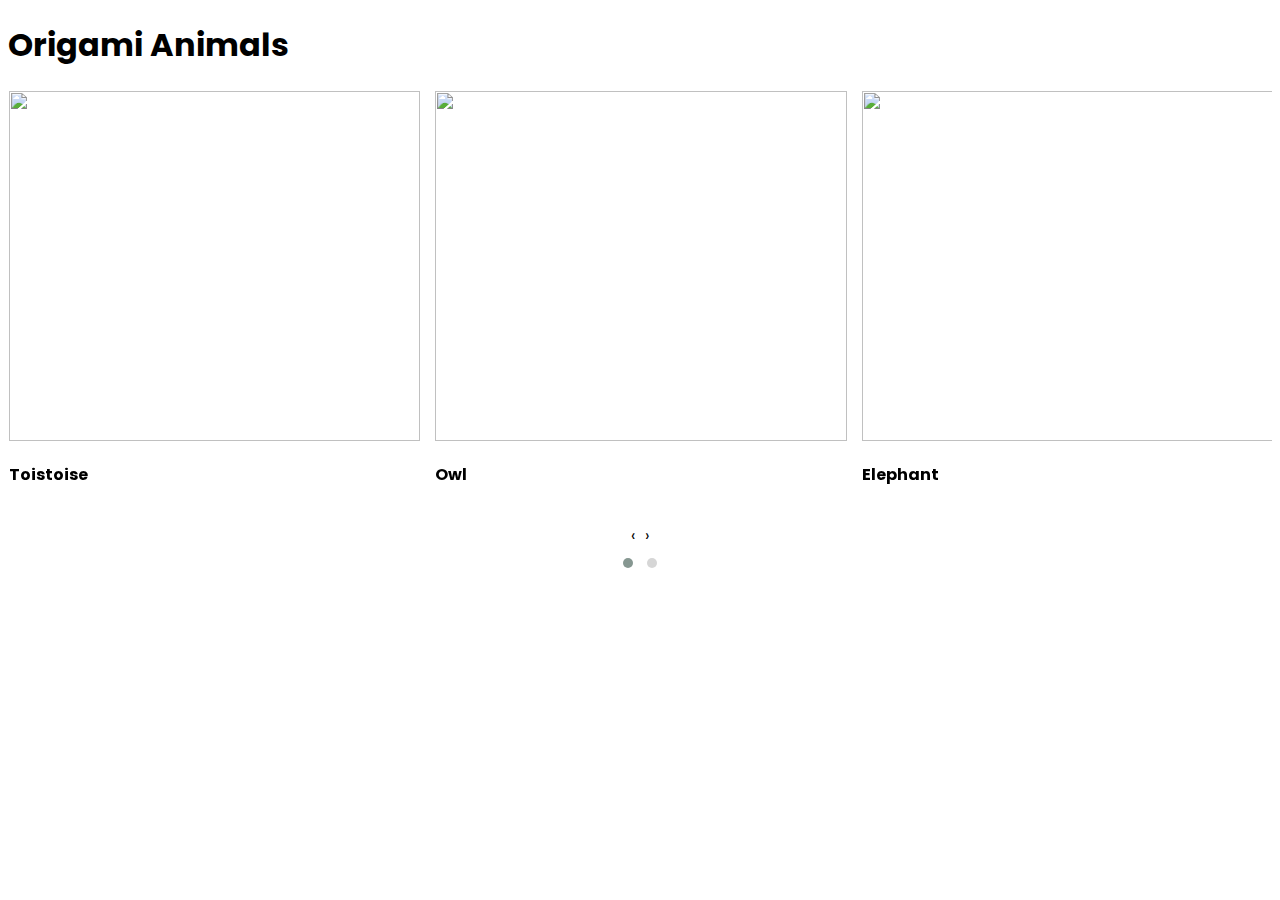
==== carousel.html @ 5e130fc1 "Added files" ====
<!doctype html>
<html lang="en">

<head>
    <!-- Required meta tags -->
    <meta charset="utf-8">
    <meta name="viewport" content="width=device-width, initial-scale=1">


    <!-- Bootstrap CSS -->
    <link href="https://cdn.jsdelivr.net/npm/bootstrap@5.0.1/dist/css/bootstrap.min.css" rel="stylesheet"
        integrity="sha384-+0n0xVW2eSR5OomGNYDnhzAbDsOXxcvSN1TPprVMTNDbiYZCxYbOOl7+AMvyTG2x" crossorigin="anonymous">
    <link rel="stylesheet" href="https://cdnjs.cloudflare.com/ajax/libs/OwlCarousel2/2.3.4/assets/owl.carousel.min.css"
        integrity="sha512-tS3S5qG0BlhnQROyJXvNjeEM4UpMXHrQfTGmbQ1gKmelCxlSEBUaxhRBj/EFTzpbP4RVSrpEikbmdJobCvhE3g=="
        crossorigin="anonymous" />
    <link rel="stylesheet"
        href="https://cdnjs.cloudflare.com/ajax/libs/OwlCarousel2/2.3.4/assets/owl.theme.default.min.css"
        integrity="sha512-sMXtMNL1zRzolHYKEujM2AqCLUR9F2C4/05cdbxjjLSRvMQIciEPCQZo++nk7go3BtSuK9kfa/s+a4f4i5pLkw=="
        crossorigin="anonymous" />
    <title>Owl Carousel</title>
    <style>
        @import url('https://fonts.googleapis.com/css2?family=Poppins&display=swap');

        * {
            font-family: 'Poppins', sans-serif;
        }

        img {
            height: 350px;
        }

        body {
            background: hsl(0, 0, 94%);
        }
    </style>
</head>

<body>

    <div class="container-fluid my-5">
        <h1 class="text-center fw-bold display-1 mb-5">Origami <span class="text-danger">Animals</span></h1>
        <div class="row">
            <div class="col-12 m-auto">
                <div class="owl-carousel owl-theme">
                    <div class="item mb-4">
                        <div class="card border-0 shadow">
                            <img src="C:\Users\91935\OneDrive\Desktop\my web 2\resume\totoise origami.jpg" alt="" class="card-img-top">
                            <div class="card-body">
                                <div class="card-title text-center">
                                    <h4>Toistoise</h4>
                                </div>
                            </div>
                        </div>
                    </div>

                    <div class="item">
                        <div class="card border-0 shadow">
                            <img src="C:\Users\91935\OneDrive\Desktop\my web 2\resume\owl origami.jpg" alt="" class="card-img-top">
                            <div class="card-body">
                                <div class="card-title text-center">
                                    <h4>Owl</h4>
                                </div>
                            </div>
                        </div>
                    </div>
                    <div class="item">
                        <div class="card border-0 shadow">
                            <img src="C:\Users\91935\OneDrive\Desktop\my web 2\resume\elephant origami.jpg" alt="" class="card-img-top">
                            <div class="card-body">
                                <div class="card-title text-center">
                                    <h4>Elephant</h4>
                                </div>
                            </div>
                        </div>
                    </div>
                    <div class="item">
                        <div class="card border-0 shadow">
                            <img src="C:\Users\91935\OneDrive\Desktop\my web 2\resume\girrafe origami.jpg" alt="" class="card-img-top">
                            <div class="card-body">
                                <div class="card-title text-center">
                                    <h4>Giraffe</h4>
                                </div>
                            </div>
                        </div>
                    </div>
                    <div class="item">
                        <div class="card border-0 shadow">
                            <img src="C:\Users\91935\OneDrive\Desktop\my web 2\resume\hippo origami.jpg" alt="" class="card-img-top">
                            <div class="card-body">
                                <div class="card-title text-center">
                                    <h4>Hippo</h4>
                                </div>
                            </div>
                        </div>
                    </div>
                    <div class="item">
                        <div class="card border-0 shadow">
                            <img src="C:\Users\91935\OneDrive\Desktop\my web 2\resume\rabbit origami.jpg" alt="" class="card-img-top">
                            <div class="card-body">
                                <div class="card-title text-center">
                                    <h4>Rabbit</h4>
                                </div>
                            </div>
                        </div>
                    </div>

                </div>
            </div>
        </div>
    </div>


    <script src="https://cdnjs.cloudflare.com/ajax/libs/jquery/3.6.0/jquery.min.js"></script>

    <!-- Option 1: Bootstrap Bundle with Popper -->
    <script src="https://cdn.jsdelivr.net/npm/bootstrap@5.0.1/dist/js/bootstrap.bundle.min.js"
        integrity="sha384-gtEjrD/SeCtmISkJkNUaaKMoLD0//ElJ19smozuHV6z3Iehds+3Ulb9Bn9Plx0x4"
        crossorigin="anonymous"></script>
    <script src="https://cdnjs.cloudflare.com/ajax/libs/OwlCarousel2/2.3.4/owl.carousel.min.js"
        integrity="sha512-bPs7Ae6pVvhOSiIcyUClR7/q2OAsRiovw4vAkX+zJbw3ShAeeqezq50RIIcIURq7Oa20rW2n2q+fyXBNcU9lrw=="
        crossorigin="anonymous"></script>
    <script>
        $('.owl-carousel').owlCarousel({
            loop: true,
            margin: 15,
            nav: true,
            responsive: {
                0: {
                    items: 1
                },
                600: {
                    items: 2
                },
                1000: {
                    items: 3
                }
            }
        })
    </script>
</body>

</html>
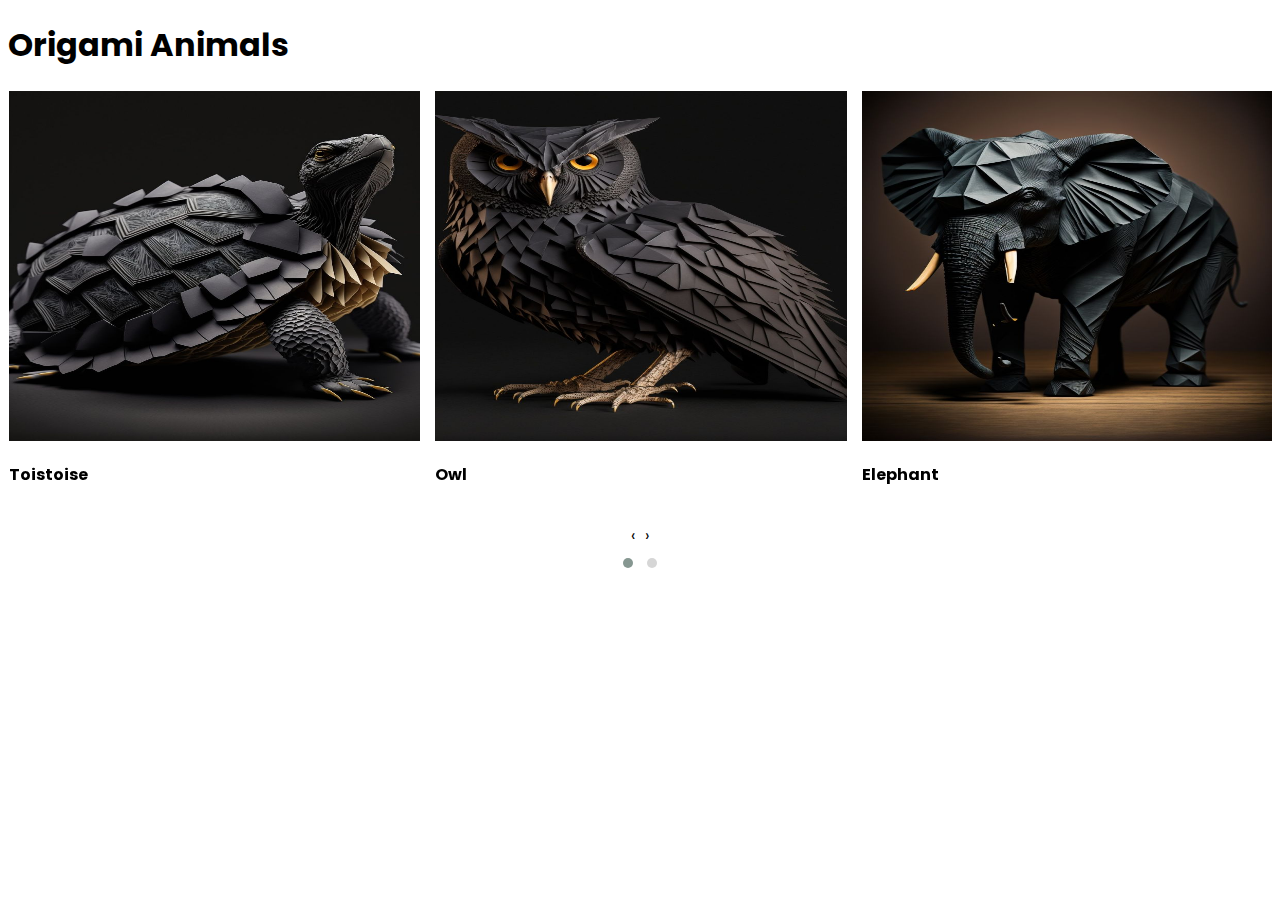
==== commit 707126af: "Updated carousel.html" ====
--- a/carousel.html
+++ b/carousel.html
@@ -44,7 +44,7 @@
                 <div class="owl-carousel owl-theme">
                     <div class="item mb-4">
                         <div class="card border-0 shadow">
-                            <img src="C:\Users\91935\OneDrive\Desktop\my web 2\resume\totoise origami.jpg" alt="" class="card-img-top">
+                            <img src="totoise origami.jpg" alt="" class="card-img-top">
                             <div class="card-body">
                                 <div class="card-title text-center">
                                     <h4>Toistoise</h4>
@@ -55,7 +55,7 @@
 
                     <div class="item">
                         <div class="card border-0 shadow">
-                            <img src="C:\Users\91935\OneDrive\Desktop\my web 2\resume\owl origami.jpg" alt="" class="card-img-top">
+                            <img src="owl origami.jpg" alt="" class="card-img-top">
                             <div class="card-body">
                                 <div class="card-title text-center">
                                     <h4>Owl</h4>
@@ -65,7 +65,7 @@
                     </div>
                     <div class="item">
                         <div class="card border-0 shadow">
-                            <img src="C:\Users\91935\OneDrive\Desktop\my web 2\resume\elephant origami.jpg" alt="" class="card-img-top">
+                            <img src="elephant origami.jpg" alt="" class="card-img-top">
                             <div class="card-body">
                                 <div class="card-title text-center">
                                     <h4>Elephant</h4>
@@ -75,7 +75,7 @@
                     </div>
                     <div class="item">
                         <div class="card border-0 shadow">
-                            <img src="C:\Users\91935\OneDrive\Desktop\my web 2\resume\girrafe origami.jpg" alt="" class="card-img-top">
+                            <img src="girrafe origami.jpg" alt="" class="card-img-top">
                             <div class="card-body">
                                 <div class="card-title text-center">
                                     <h4>Giraffe</h4>
@@ -85,7 +85,7 @@
                     </div>
                     <div class="item">
                         <div class="card border-0 shadow">
-                            <img src="C:\Users\91935\OneDrive\Desktop\my web 2\resume\hippo origami.jpg" alt="" class="card-img-top">
+                            <img src="hippo origami.jpg" alt="" class="card-img-top">
                             <div class="card-body">
                                 <div class="card-title text-center">
                                     <h4>Hippo</h4>
@@ -95,7 +95,7 @@
                     </div>
                     <div class="item">
                         <div class="card border-0 shadow">
-                            <img src="C:\Users\91935\OneDrive\Desktop\my web 2\resume\rabbit origami.jpg" alt="" class="card-img-top">
+                            <img src="rabbit origami.jpg" alt="" class="card-img-top">
                             <div class="card-body">
                                 <div class="card-title text-center">
                                     <h4>Rabbit</h4>
@@ -139,4 +139,4 @@
     </script>
 </body>
 
-</html>+</html>
